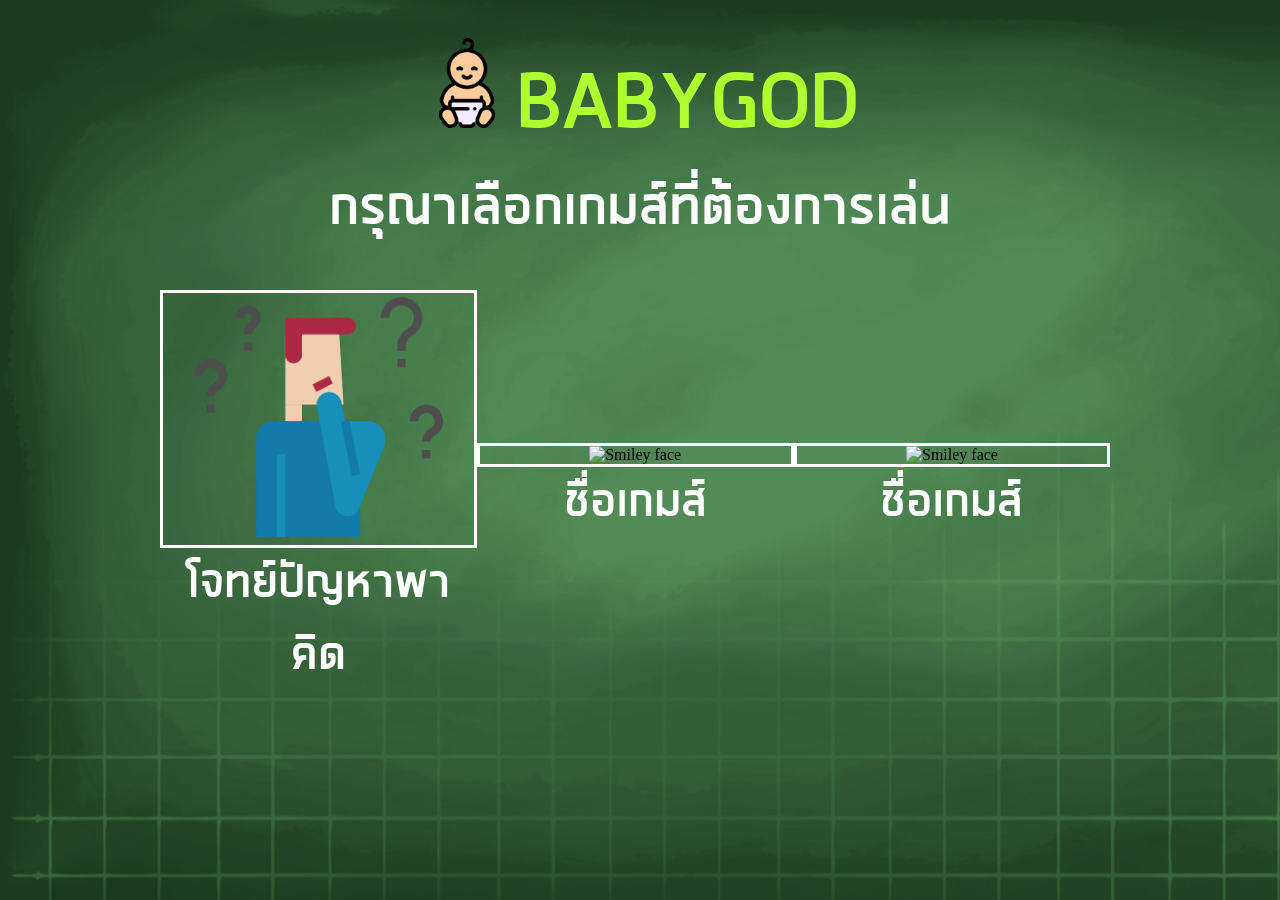
==== selectGame.html @ 1c9aaeac "finish mainGame selectGame" ====
<!DOCTYPE html>
<html lang="en">

<head>
    <meta charset="UTF-8">
    <meta name="viewport" content="width=device-width, initial-scale=1.0">
    <meta http-equiv="X-UA-Compatible" content="ie=edge">
    <title>Baby God Gamet</title>
    <link href="./resource/css/gameStyle.css" type="text/css" rel="stylesheet">
    <script src="./resource/js/pageConnect.js"></script>
</head>

<body class="mainGame">
    <div >
        <div class='columns'>
            <div class='column is-8' style="margin-top: 3%">
                <center>
                    <img src="./resource/baby-god-logo.png" alt="Smiley face" height="90" width="90">
                    <label class="font is-8 fontStyleMain">BABYGOD</label>
                    <br>
                    <label class="font is-4 fontStyleMain">กรุณาเลือกเกมส์ที่ต้องการเล่น</label>
                </center>
            </div>
        </div>
        <div class='columns' style="margin-top: 3%">
            <div class='column is-1'>

            </div>
            <div class='column is-6'>
                <div class='columns'>
                    <div class="column is-9 action" onclick="playQuestionGame()">
                        <div class="borderBox size-3">
                            <center>
                                <img src="./resource/question.png" alt="Smiley face" style="width: 80%;">
                            </center>
                        </div>
                        <center>
                            <label class="font is-3 fontStyleMain">โจทย์ปัญหาพาคิด</label>
                        </center>
                    </div>
                    <div class="column is-9 action" onclick="">
                        <div class="borderBox size-3">
                            <center>
                                <img src="./resource/ห.png" alt="Smiley face" style="width: 80%;">
                            </center>
                        </div>
                        <center>
                            <label class="font is-3 fontStyleMain">ชื่อเกมส์</label>
                        </center>
                    </div>
                    <div class="column is-9 action" onclick="">
                        <div class="borderBox size-3">
                            <center>
                                <img src="./resource/ห.png" alt="Smiley face" style="width: 80%;">
                            </center>
                        </div>
                        <center>
                            <label class="font is-3 fontStyleMain">ชื่อเกมส์</label>
                        </center>
                    </div>
                </div>
            </div>
            <div class='column is-1'>

            </div>
        </div>
    </div>

</body>

</html>
---- resource/css/gameStyle.css ----
/*---font---*/
@font-face {
    font-family: 'cs_chatthairegular';
    src: url('cschatthai-webfont.woff2') format('woff2'),
         url('cschatthai-webfont.woff') format('woff');
    font-weight: normal;
    font-style: normal;

}
@font-face {
    font-family: 'printable4ubold';
    src: url('printable4u_bold_ver_1.00-webfont.woff2') format('woff2'),
         url('printable4u_bold_ver_1.00-webfont.woff') format('woff');
    font-weight: normal;
    font-style: normal;

}
/*--body--*/
body.questionGame{
    background-image: url("../QuestionBackground.jpg");
    background-size: 130%;
    background-repeat: no-repeat;
    margin:auto;
    padding:0;
}

body.mainGame{
    background-image: url("../main-bg.png");
    /*background-color:#1a5b45;*/
    background-size: 130%;
    background-repeat: no-repeat;
    margin:auto;
    padding:0;
}
/*--flexBox--*/
.columns {
    display: flex;
    align-items: center;
}

.column {
    width: 100%;
}

.column.is-1 {
    flex: none;
    width: 12.5%;
}

.column.is-2 {
    flex: none;
    width: 25%;
}

.column.is-3 {
    flex: none;
    width: 37.5%;
}

.column.is-4 {
    flex: none;
    width: 50%;
}

.column.is-5 {
    flex: none;
    width: 62.5%;
}

.column.is-6 {
    flex: none;
    width: 75%;
}

.column.is-7 {
    flex: none;
    width: 87.5%;
}

.column.is-8 {
    flex: none;
    width: 100%;
}
.column.is-9 {
    flex: none;
    width: 33%;
}
/*--font size--*/
.font.is-1{
    color : white;
    font-size: 30px;
}
.font.is-2{
    color : white;
    font-size: 35px;
}
.font.is-3{
    color : white;
    font-size: 60px;
}
.font.is-4{
    color : white;
    font-size: 70px;
}
.font.is-5{
    color : white;
    font-size: 1500px;
}
.font.is-6{
    color : greenyellow;
    font-size: 260px;
}
.font.is-7{
    color : white;
    font-size: 100px;
}
.font.is-8{
    color : greenyellow;
    font-size: 100px;
}
.borderBox{
    border-style: solid;
    border-color:white;
   
}
.borderBox.size-1{
    border-width:1px;
}
.borderBox.size-3{
    border-width:3px;
}
/*--custom--*/
.fontStyle{
    font-family: 'cs_chatthairegular', sans-serif;
}
.fontStyleMain{
    font-family: 'printable4ubold', sans-serif;
}
.is-orange {
    background-color: #ef8d22 !important;
    color: white !important;
}
.box{
    height: 40px;
    width: 40px;
    text-align:center;
}
.question{
    padding: 50px
}
.button {
    display: inline-block;
    box-sizing: border-box;
    margin: .3rem;
    overflow: hidden;
    cursor: pointer;
    border: 1px solid gray;
    background-color: white;
    
    font: 400 40px Arial;
    font-family: 'cs_chatthairegular', sans-serif;
    text-align: center;
    text-overflow: ellipsis;

    text-decoration: none;
    height: 150px;
    width: 320px;
}
.action{
    cursor: pointer;
}
.button.is-1{
    height: 150px;
    width: 320px;
}
.button.is-2{
    height: 80px;
    width: 200px;
}
.button.is-round {
    border-radius: 10px;
}
div.center{
    align-items: center;
}
.deplay-none{
   display:none
}

blink {
    animation: blinker 0.6s linear infinite;
    color: white;
   }
  @keyframes blinker {  
    50% { opacity: 0; }
   }
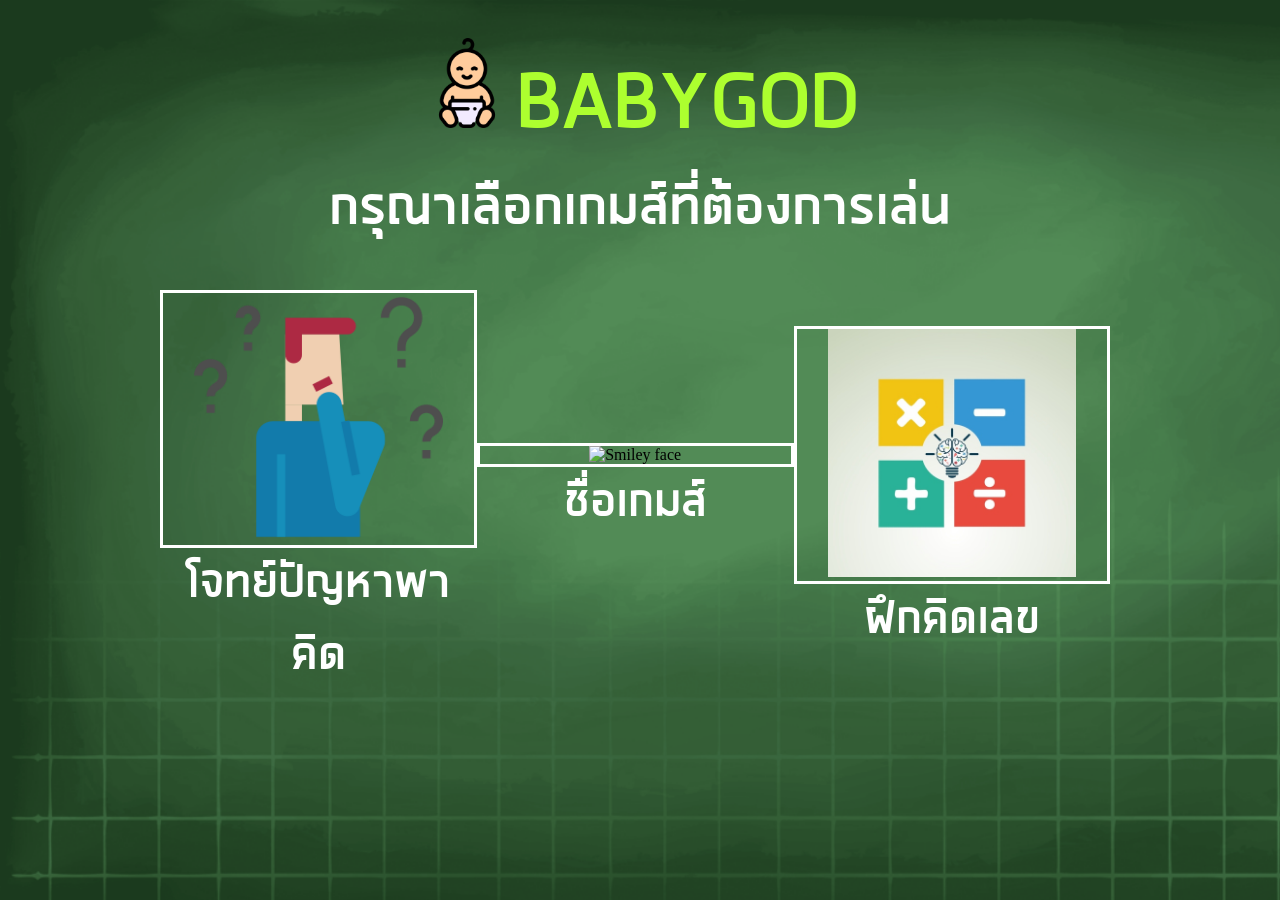
==== commit 14265822: "MathGame" ====
--- a/selectGame.html
+++ b/selectGame.html
@@ -48,14 +48,14 @@
                             <label class="font is-3 fontStyleMain">ชื่อเกมส์</label>
                         </center>
                     </div>
-                    <div class="column is-9 action" onclick="">
+                    <div class="column is-9 action" onclick="playMathGame()">
                         <div class="borderBox size-3">
                             <center>
-                                <img src="./resource/ห.png" alt="Smiley face" style="width: 80%;">
+                                <img src="./resource/math-logo.jpg" alt="Smiley face" style="width: 80%;">
                             </center>
                         </div>
                         <center>
-                            <label class="font is-3 fontStyleMain">ชื่อเกมส์</label>
+                            <label class="font is-3 fontStyleMain">ฝึกคิดเลข</label>
                         </center>
                     </div>
                 </div>
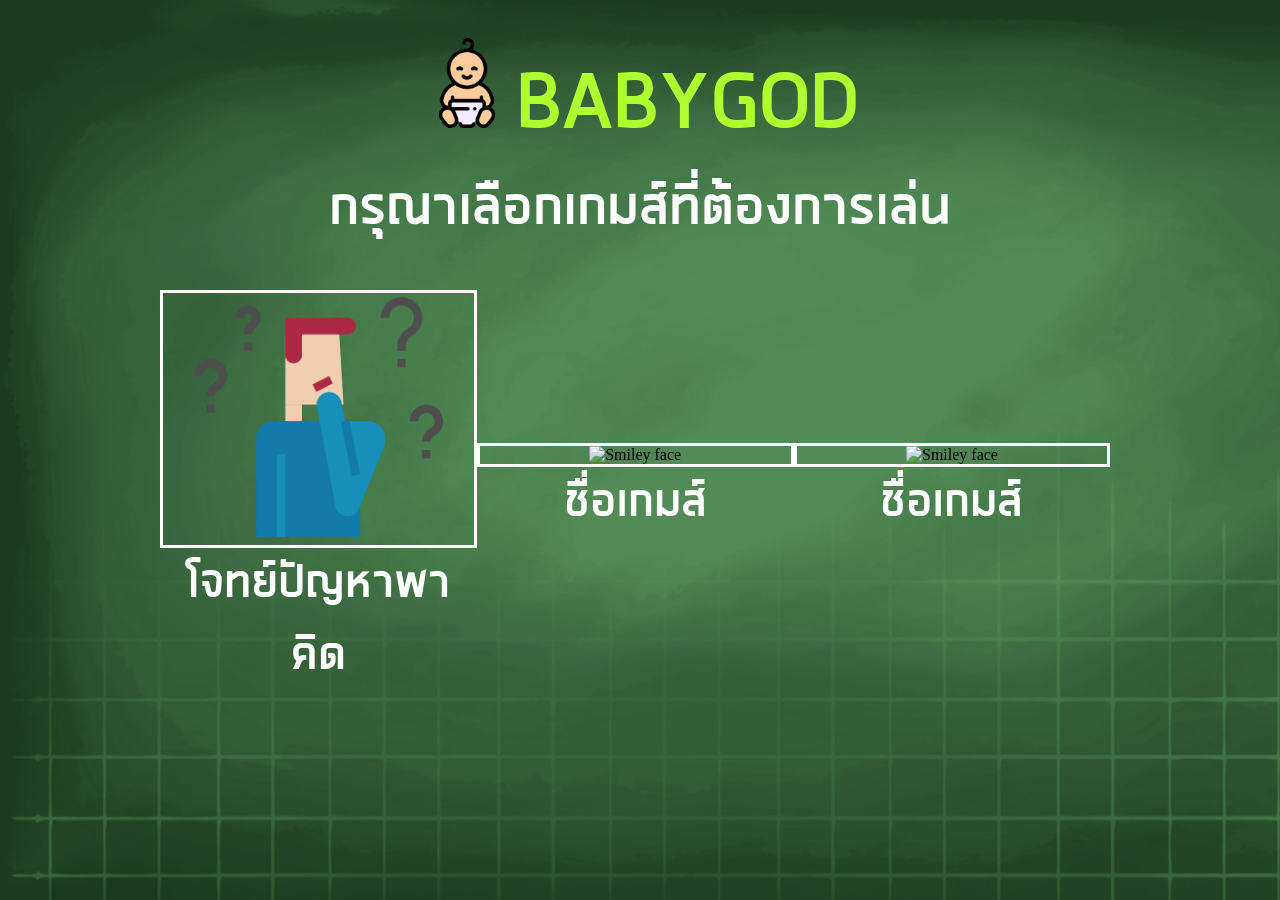
==== commit 031e7e67: "add function gotomainGame" ====
--- a/selectGame.html
+++ b/selectGame.html
@@ -11,7 +11,7 @@
 </head>
 
 <body class="mainGame">
-    <div >
+    <div    >
         <div class='columns'>
             <div class='column is-8' style="margin-top: 3%">
                 <center>
@@ -48,14 +48,14 @@
                             <label class="font is-3 fontStyleMain">ชื่อเกมส์</label>
                         </center>
                     </div>
-                    <div class="column is-9 action" onclick="playMathGame()">
+                    <div class="column is-9 action" onclick="">
                         <div class="borderBox size-3">
                             <center>
-                                <img src="./resource/math-logo.jpg" alt="Smiley face" style="width: 80%;">
+                                <img src="./resource/ห.png" alt="Smiley face" style="width: 80%;">
                             </center>
                         </div>
                         <center>
-                            <label class="font is-3 fontStyleMain">ฝึกคิดเลข</label>
+                            <label class="font is-3 fontStyleMain">ชื่อเกมส์</label>
                         </center>
                     </div>
                 </div>
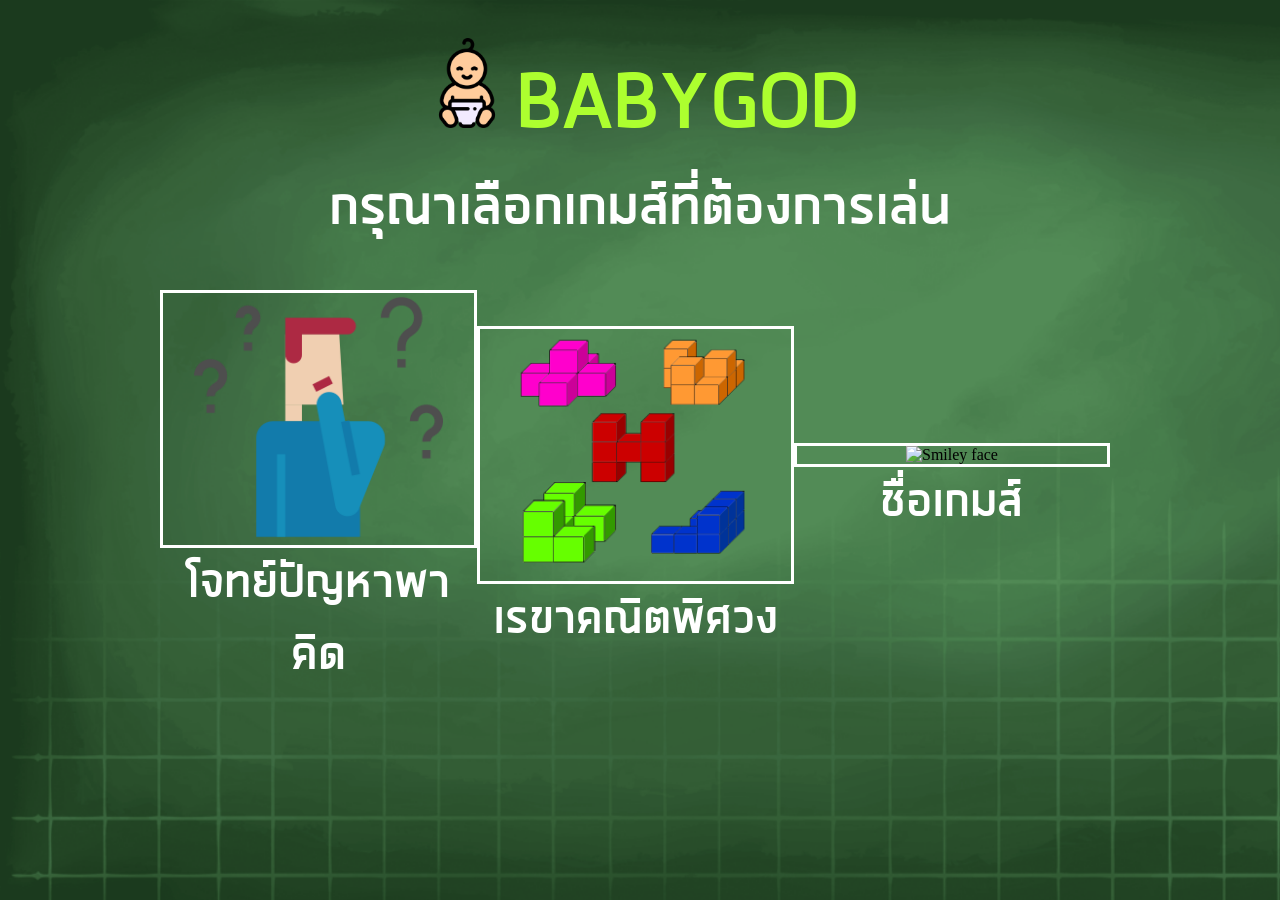
==== commit e4d1efda: "Merge branch 'kong' of https://github.com/heroserth2/GameForKid" ====
--- a/selectGame.html
+++ b/selectGame.html
@@ -8,6 +8,7 @@
     <title>Baby God Gamet</title>
     <link href="./resource/css/gameStyle.css" type="text/css" rel="stylesheet">
     <script src="./resource/js/pageConnect.js"></script>
+    <script src="./Geometry/js/Exam.js"></script>
 </head>
 
 <body class="mainGame">
@@ -38,14 +39,14 @@
                             <label class="font is-3 fontStyleMain">โจทย์ปัญหาพาคิด</label>
                         </center>
                     </div>
-                    <div class="column is-9 action" onclick="">
+                    <div class="column is-9 action" onclick="playGeometryGame()">
                         <div class="borderBox size-3">
                             <center>
-                                <img src="./resource/ห.png" alt="Smiley face" style="width: 80%;">
+                                <img src="./Geometry/pic/GeometrySelect.png" alt="Smiley face" style="width: 80%;">
                             </center>
                         </div>
                         <center>
-                            <label class="font is-3 fontStyleMain">ชื่อเกมส์</label>
+                            <label class="font is-3 fontStyleMain">เรขาคณิตพิศวง</label>
                         </center>
                     </div>
                     <div class="column is-9 action" onclick="">
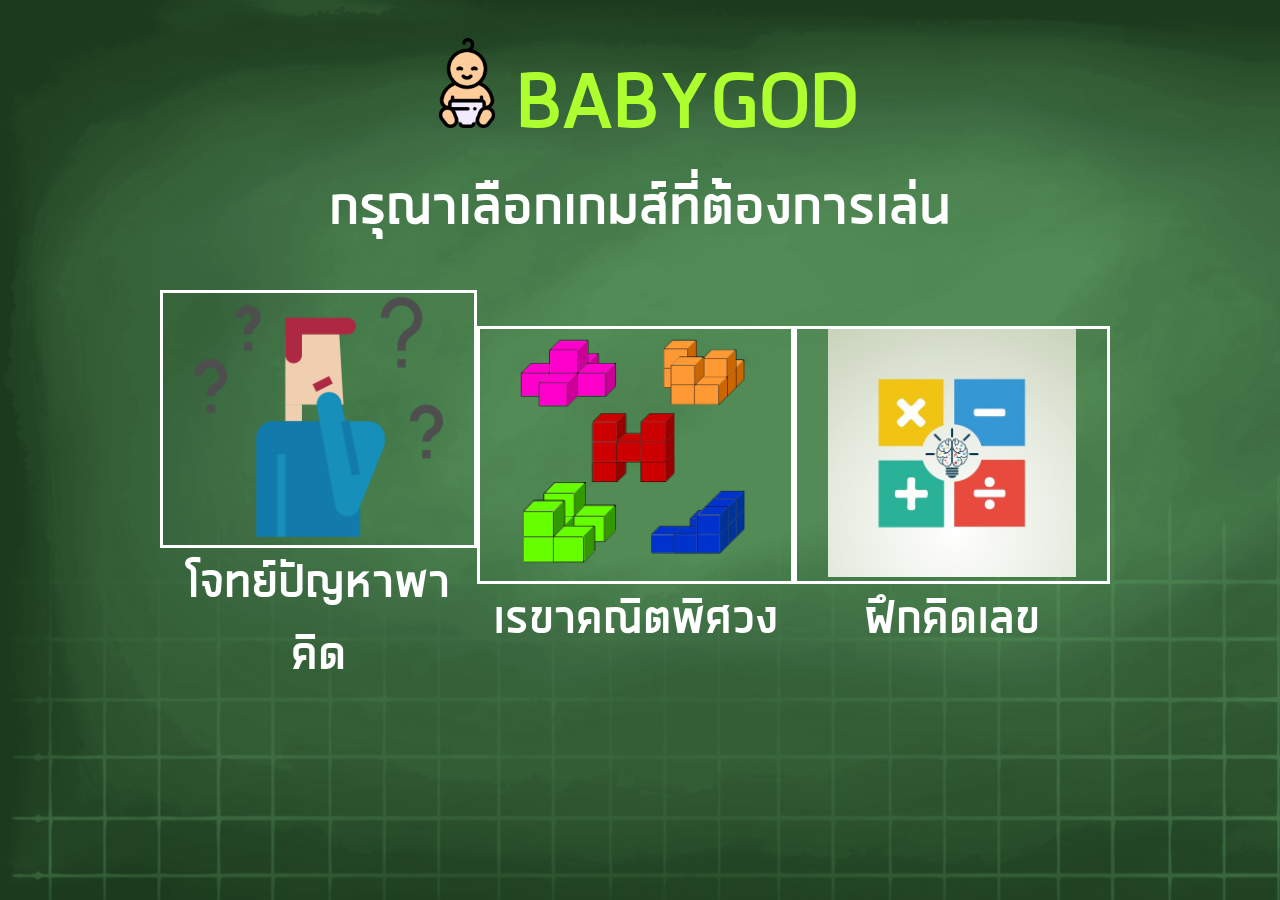
==== commit b17fb2fe: "Merge branch 'book' of https://github.com/heroserth2/GameForKid" ====
--- a/selectGame.html
+++ b/selectGame.html
@@ -49,14 +49,14 @@
                             <label class="font is-3 fontStyleMain">เรขาคณิตพิศวง</label>
                         </center>
                     </div>
-                    <div class="column is-9 action" onclick="">
+                    <div class="column is-9 action" onclick="playMathGame()">
                         <div class="borderBox size-3">
                             <center>
-                                <img src="./resource/ห.png" alt="Smiley face" style="width: 80%;">
+                                <img src="./resource/math-logo.jpg" alt="Smiley face" style="width: 80%;">
                             </center>
                         </div>
                         <center>
-                            <label class="font is-3 fontStyleMain">ชื่อเกมส์</label>
+                            <label class="font is-3 fontStyleMain">ฝึกคิดเลข</label>
                         </center>
                     </div>
                 </div>
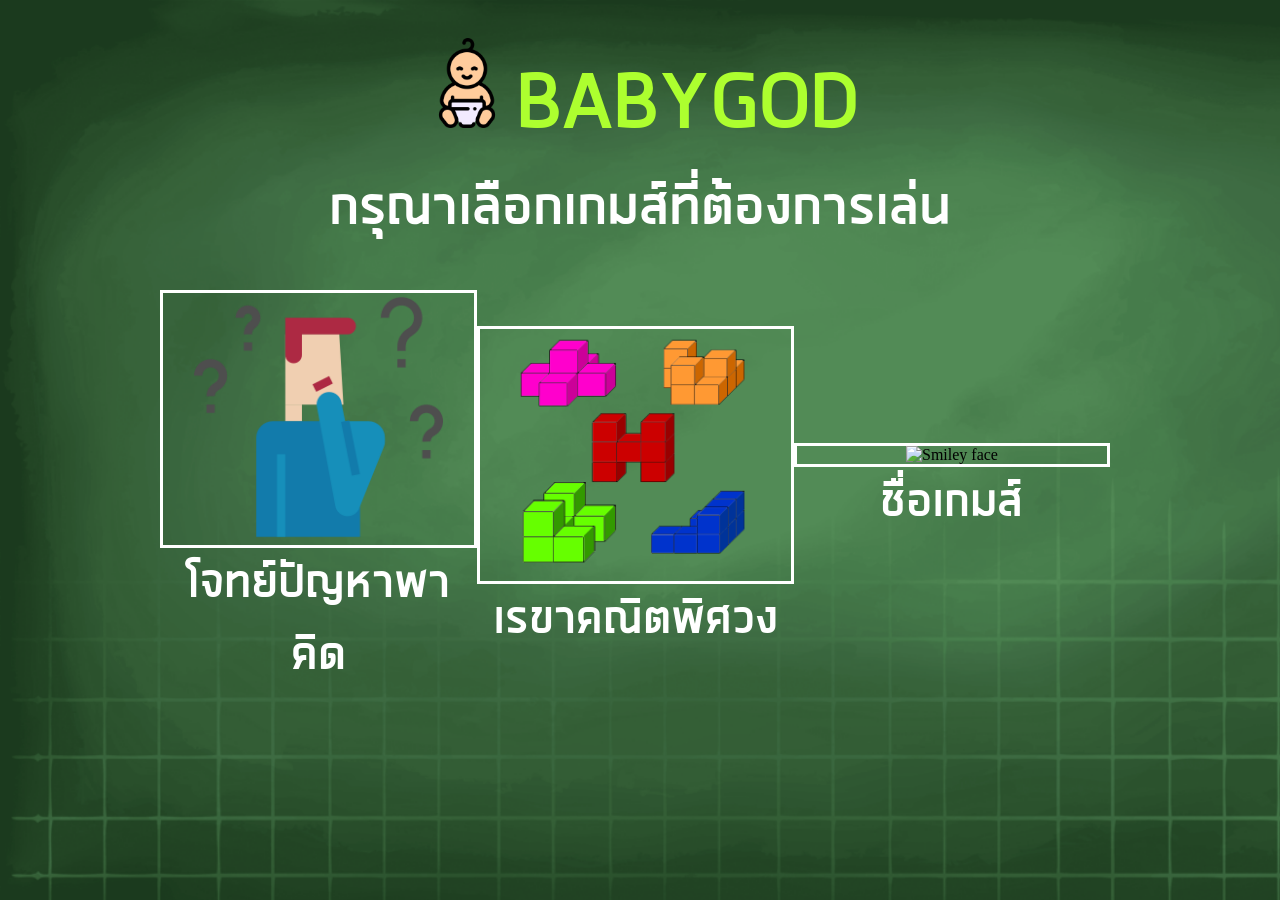
==== commit e1b438bb: "kong game" ====
--- a/selectGame.html
+++ b/selectGame.html
@@ -12,7 +12,7 @@
 </head>
 
 <body class="mainGame">
-    <div    >
+    <div >
         <div class='columns'>
             <div class='column is-8' style="margin-top: 3%">
                 <center>
@@ -49,14 +49,14 @@
                             <label class="font is-3 fontStyleMain">เรขาคณิตพิศวง</label>
                         </center>
                     </div>
-                    <div class="column is-9 action" onclick="playMathGame()">
+                    <div class="column is-9 action" onclick="">
                         <div class="borderBox size-3">
                             <center>
-                                <img src="./resource/math-logo.jpg" alt="Smiley face" style="width: 80%;">
+                                <img src="./resource/ห.png" alt="Smiley face" style="width: 80%;">
                             </center>
                         </div>
                         <center>
-                            <label class="font is-3 fontStyleMain">ฝึกคิดเลข</label>
+                            <label class="font is-3 fontStyleMain">ชื่อเกมส์</label>
                         </center>
                     </div>
                 </div>
